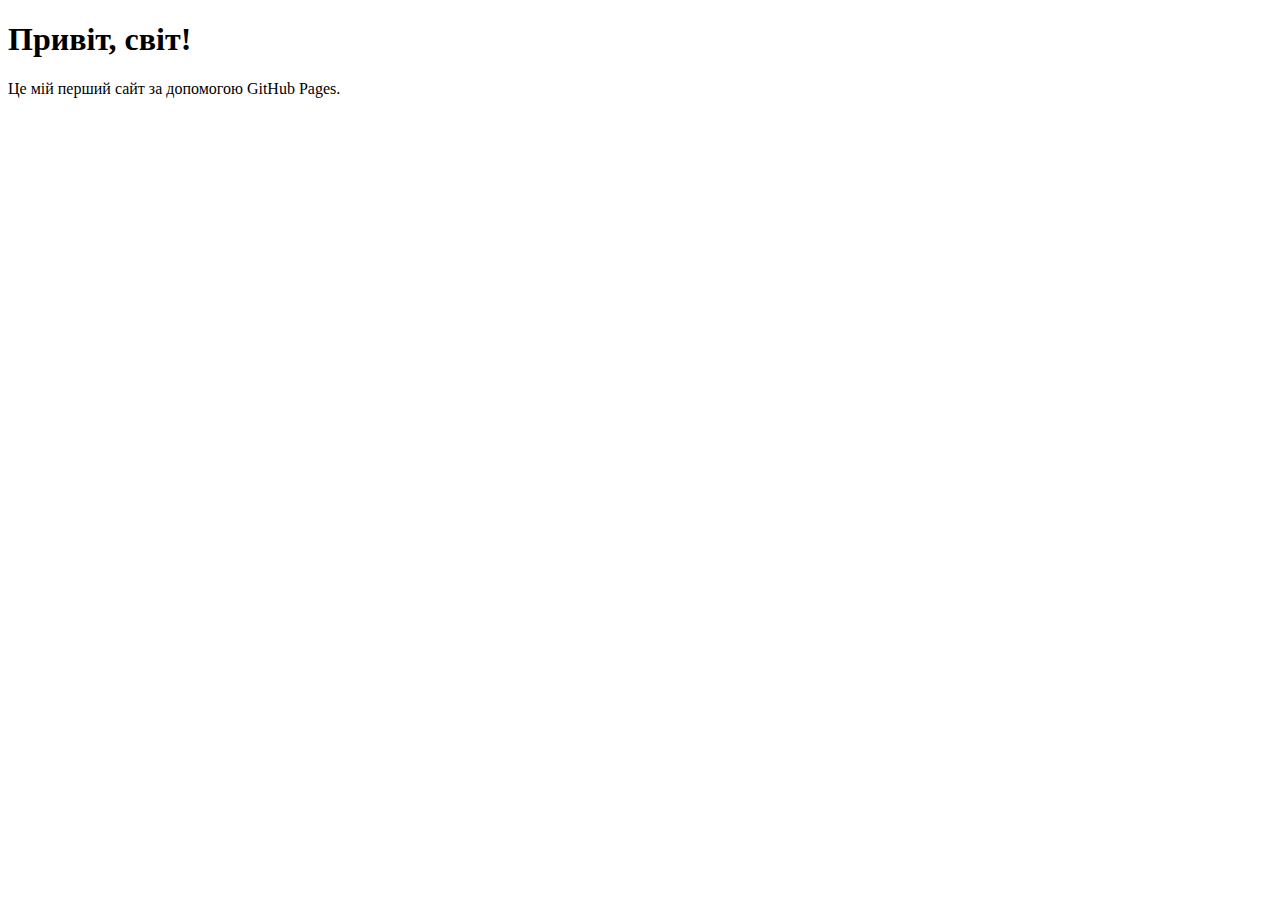
==== index.html @ dbbd3780 "Create index.html" ====
<!DOCTYPE html>
<html lang="en">
<head>
    <meta charset="UTF-8">
    <meta name="viewport" content="width=device-width, initial-scale=1.0">
    <title>Мій перший сайт</title>
</head>
<body>
    <h1>Привіт, світ!</h1>
    <p>Це мій перший сайт за допомогою GitHub Pages.</p>
</body>
</html>
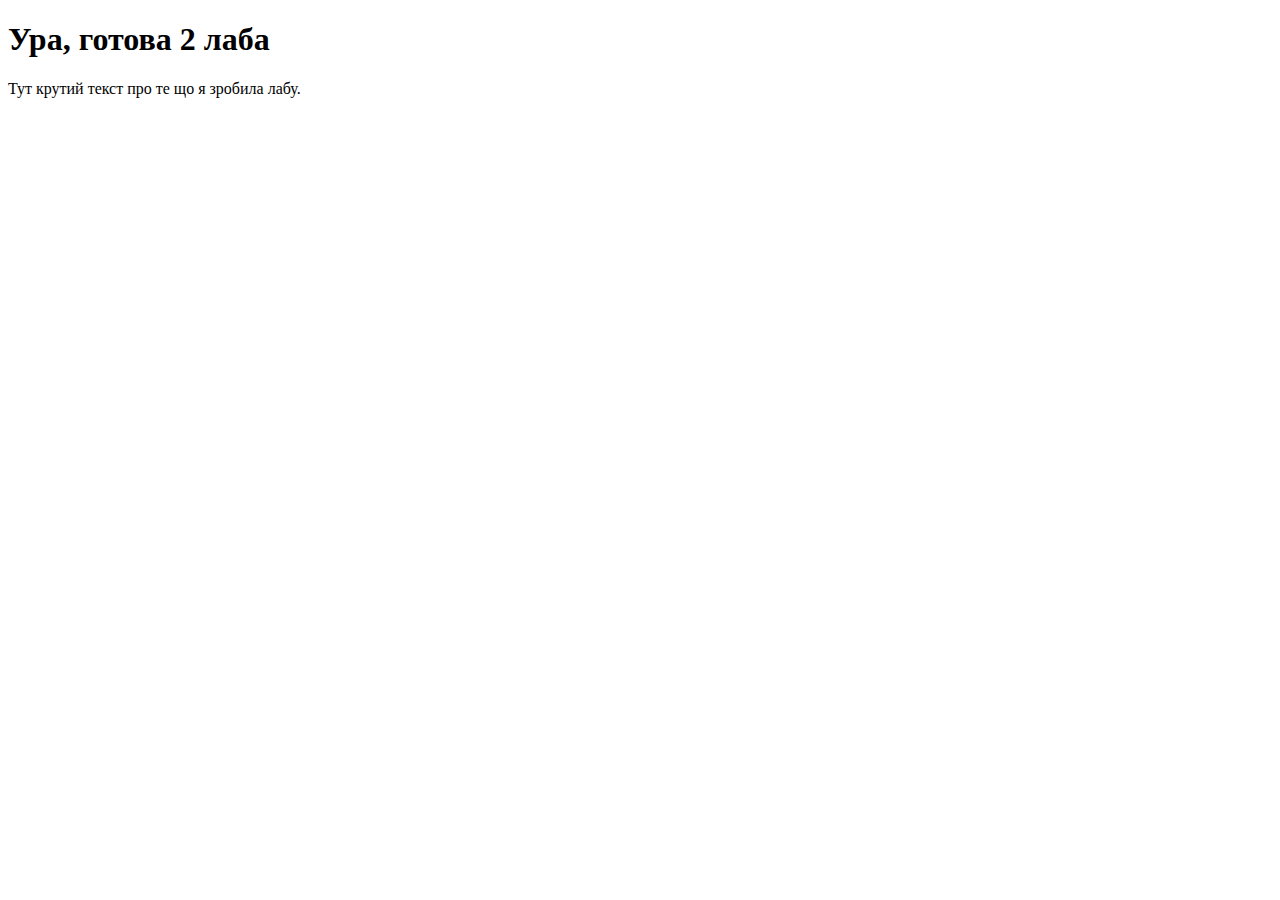
==== commit 977e7caa: "Update index.html" ====
--- a/index.html
+++ b/index.html
@@ -3,10 +3,10 @@
 <head>
     <meta charset="UTF-8">
     <meta name="viewport" content="width=device-width, initial-scale=1.0">
-    <title>Мій перший сайт</title>
+    <title>Лабораторна №2</title>
 </head>
 <body>
-    <h1>Привіт, світ!</h1>
-    <p>Це мій перший сайт за допомогою GitHub Pages.</p>
+    <h1>Ура, готова 2 лаба</h1>
+    <p>Тут крутий текст про те що я зробила лабу.</p>
 </body>
 </html>
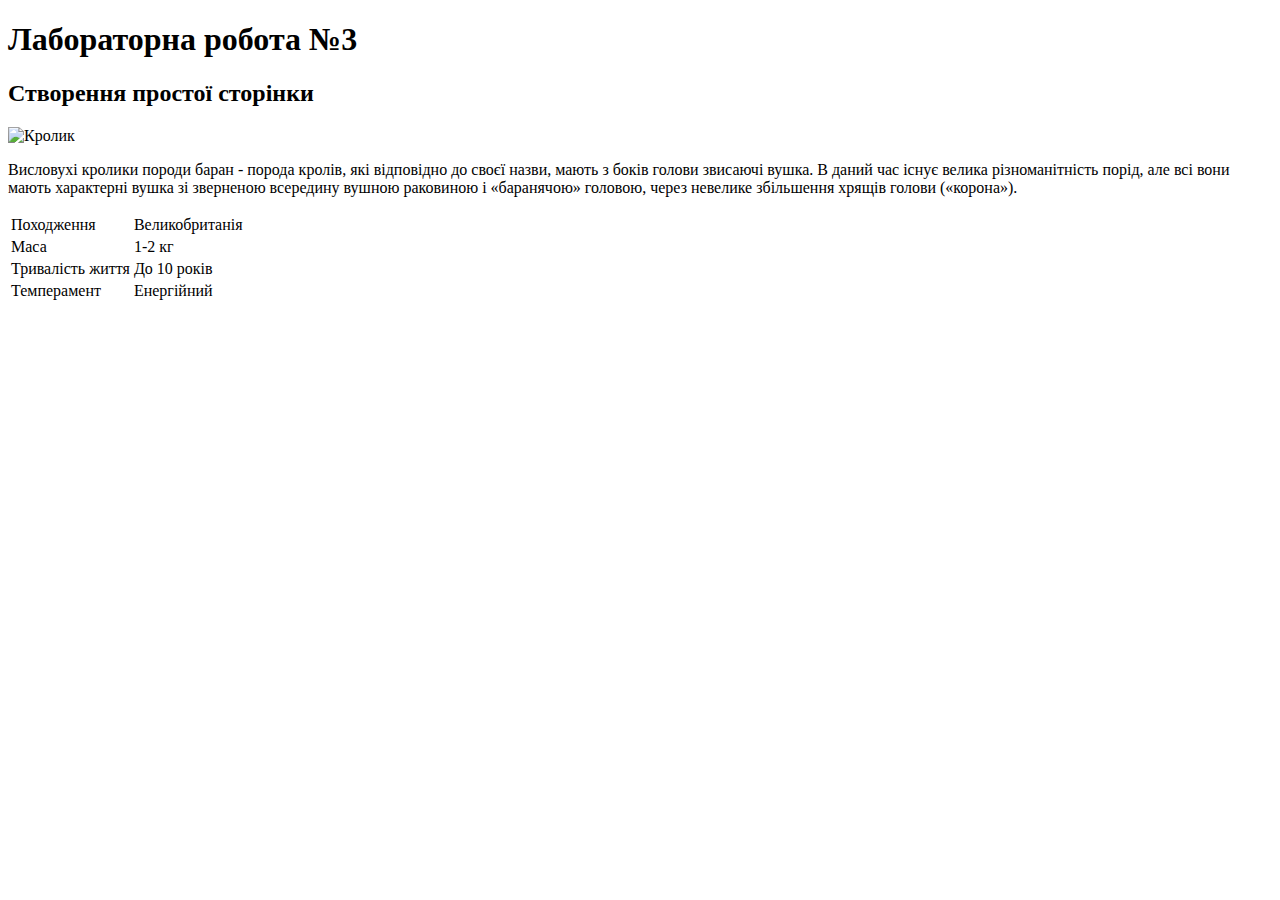
==== commit 3d4cde1a: "Update index.html" ====
--- a/index.html
+++ b/index.html
@@ -1,12 +1,42 @@
 <!DOCTYPE html>
-<html lang="en">
+<html lang="uk">
 <head>
     <meta charset="UTF-8">
     <meta name="viewport" content="width=device-width, initial-scale=1.0">
-    <title>Лабораторна №2</title>
+    <title>Лабораторна робота №3</title>
+    <link rel="stylesheet" href="css/styles.css">
 </head>
 <body>
-    <h1>Ура, готова 2 лаба</h1>
-    <p>Тут крутий текст про те що я зробила лабу.</p>
+    <div class="container">
+        <h1>Лабораторна робота №3</h1>
+        <h2>Створення простої сторінки</h2>
+        
+        <div class="content">
+            <img src="rabbit.jpg" alt="Кролик" class="rabbit-img">
+            <div class="text">
+                <p>Висловухі кролики породи баран - порода кролів, які відповідно до своєї назви, мають з боків голови звисаючі вушка. В даний час існує велика різноманітність порід, але всі вони мають характерні вушка зі зверненою всередину вушною раковиною і «баранячою» головою, через невелике збільшення хрящів голови («корона»).</p>
+            </div>
+        </div>
+        
+        <table class="info-table">
+            <tr>
+                <td>Походження</td>
+                <td>Великобританія</td>
+            </tr>
+            <tr>
+                <td>Маса</td>
+                <td>1-2 кг</td>
+            </tr>
+            <tr>
+                <td>Тривалість життя</td>
+                <td>До 10 років</td>
+            </tr>
+            <tr>
+                <td>Темперамент</td>
+                <td>Енергійний</td>
+            </tr>
+        </table>
+    </div>
 </body>
 </html>
+
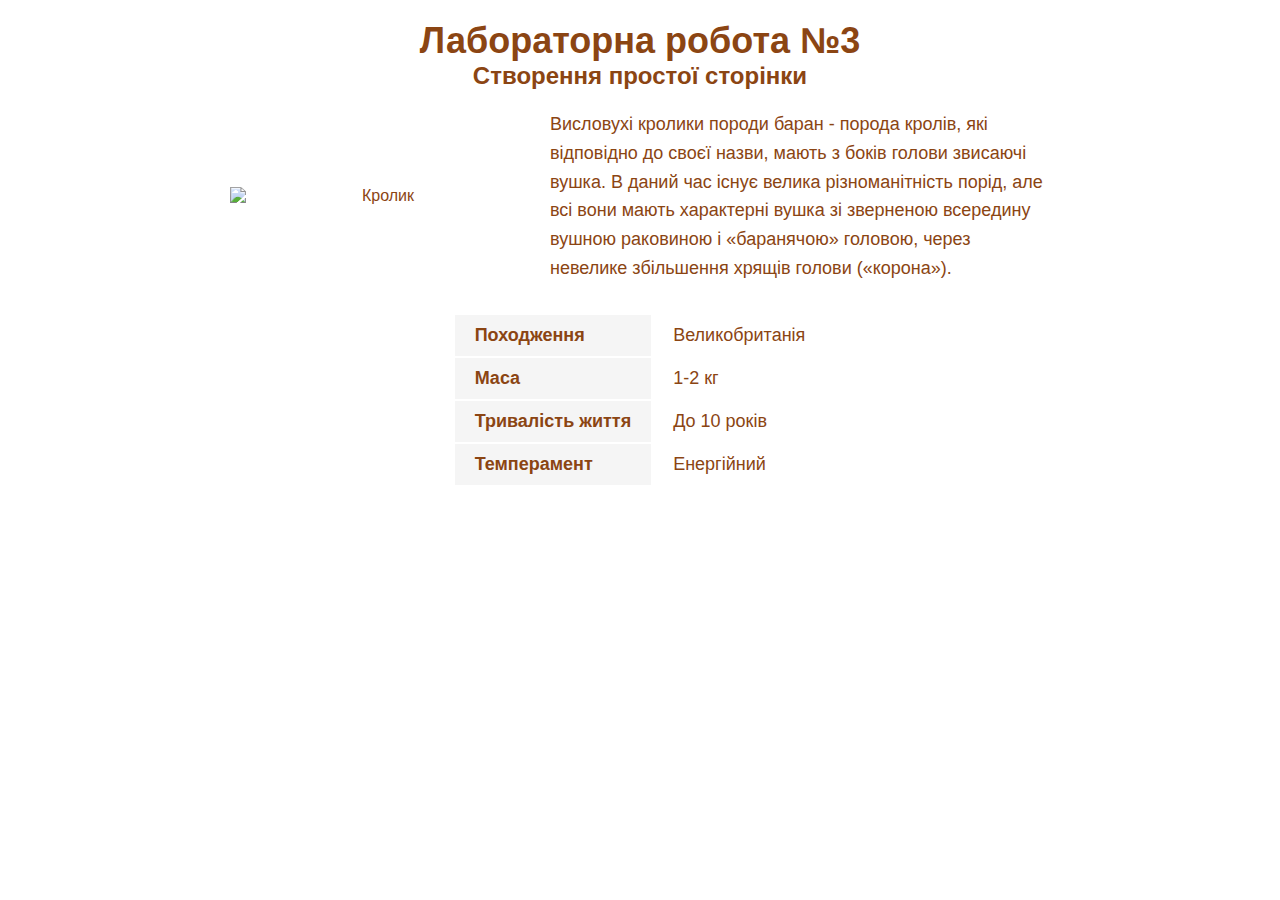
==== commit 04b80eea: "Update index.html" ====
--- a/index.html
+++ b/index.html
@@ -4,7 +4,7 @@
     <meta charset="UTF-8">
     <meta name="viewport" content="width=device-width, initial-scale=1.0">
     <title>Лабораторна робота №3</title>
-    <link rel="stylesheet" href="css/styles.css">
+    <link rel="stylesheet" href="styles.css">
 </head>
 <body>
     <div class="container">
--- a/styles.css
+++ b/styles.css
@@ -0,0 +1,72 @@
+* {
+    margin: 0;
+    padding: 0;
+    box-sizing: border-box;
+}
+
+body {
+    font-family: 'Arial', sans-serif;
+    background-color: #fff;
+    color: #8B4513;
+}
+
+.container {
+    width: 80%;
+    margin: 0 auto;
+    text-align: center;
+}
+
+h1 {
+    font-size: 36px;
+    margin-top: 20px;
+    color: #8B4513;
+}
+
+h2 {
+    font-size: 24px;
+    margin-bottom: 20px;
+    color: #8B4513;
+}
+
+.content {
+    display: flex;
+    justify-content: center;
+    align-items: center;
+    margin-bottom: 30px;
+}
+
+.rabbit-img {
+    width: 300px;
+    height: auto;
+    margin-right: 20px;
+}
+
+.text {
+    max-width: 500px;
+    font-size: 18px;
+    line-height: 1.6;
+    text-align: left;
+}
+
+.info-table {
+    width: auto;
+    margin: 30px auto;
+    border: none;
+}
+
+.info-table td {
+    padding: 10px 20px;
+    font-size: 18px;
+    text-align: left;
+    color: #8B4513;
+}
+
+.info-table td:first-child {
+    background-color: #f5f5f5;
+    font-weight: bold;
+}
+
+.info-table td:last-child {
+    background-color: #fff;
+}
+
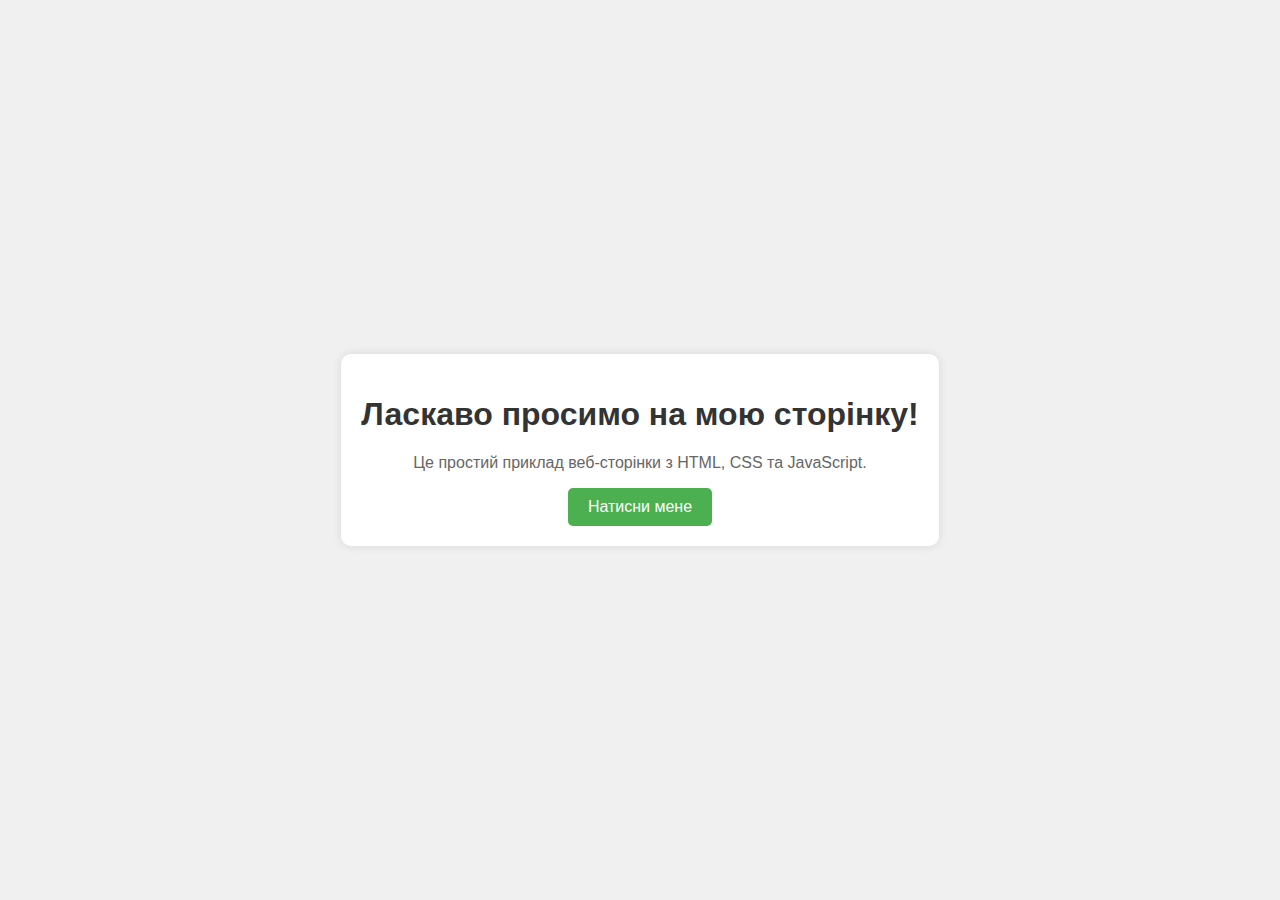
==== commit 33a078a4: "Create index.html" ====
--- a/index.html
+++ b/index.html
@@ -3,40 +3,59 @@
 <head>
     <meta charset="UTF-8">
     <meta name="viewport" content="width=device-width, initial-scale=1.0">
-    <title>Лабораторна робота №3</title>
-    <link rel="stylesheet" href="styles.css">
+    <meta http-equiv="X-UA-Compatible" content="ie=edge">
+    <title>Моя сторінка</title>
+    <style>
+        /* Простий CSS */
+        body {
+            font-family: Arial, sans-serif;
+            background-color: #f0f0f0;
+            margin: 0;
+            padding: 0;
+            display: flex;
+            justify-content: center;
+            align-items: center;
+            height: 100vh;
+        }
+        .container {
+            text-align: center;
+            background-color: #fff;
+            padding: 20px;
+            border-radius: 10px;
+            box-shadow: 0 0 10px rgba(0, 0, 0, 0.1);
+        }
+        h1 {
+            color: #333;
+        }
+        p {
+            color: #666;
+        }
+        button {
+            padding: 10px 20px;
+            font-size: 16px;
+            background-color: #4CAF50;
+            color: white;
+            border: none;
+            border-radius: 5px;
+            cursor: pointer;
+        }
+        button:hover {
+            background-color: #45a049;
+        }
+    </style>
 </head>
 <body>
     <div class="container">
-        <h1>Лабораторна робота №3</h1>
-        <h2>Створення простої сторінки</h2>
-        
-        <div class="content">
-            <img src="rabbit.jpg" alt="Кролик" class="rabbit-img">
-            <div class="text">
-                <p>Висловухі кролики породи баран - порода кролів, які відповідно до своєї назви, мають з боків голови звисаючі вушка. В даний час існує велика різноманітність порід, але всі вони мають характерні вушка зі зверненою всередину вушною раковиною і «баранячою» головою, через невелике збільшення хрящів голови («корона»).</p>
-            </div>
-        </div>
-        
-        <table class="info-table">
-            <tr>
-                <td>Походження</td>
-                <td>Великобританія</td>
-            </tr>
-            <tr>
-                <td>Маса</td>
-                <td>1-2 кг</td>
-            </tr>
-            <tr>
-                <td>Тривалість життя</td>
-                <td>До 10 років</td>
-            </tr>
-            <tr>
-                <td>Темперамент</td>
-                <td>Енергійний</td>
-            </tr>
-        </table>
+        <h1>Ласкаво просимо на мою сторінку!</h1>
+        <p>Це простий приклад веб-сторінки з HTML, CSS та JavaScript.</p>
+        <button onclick="myFunction()">Натисни мене</button>
     </div>
+
+    <script>
+        // Простий JavaScript
+        function myFunction() {
+            alert("Вітаю! Ви натиснули кнопку.");
+        }
+    </script>
 </body>
 </html>
-
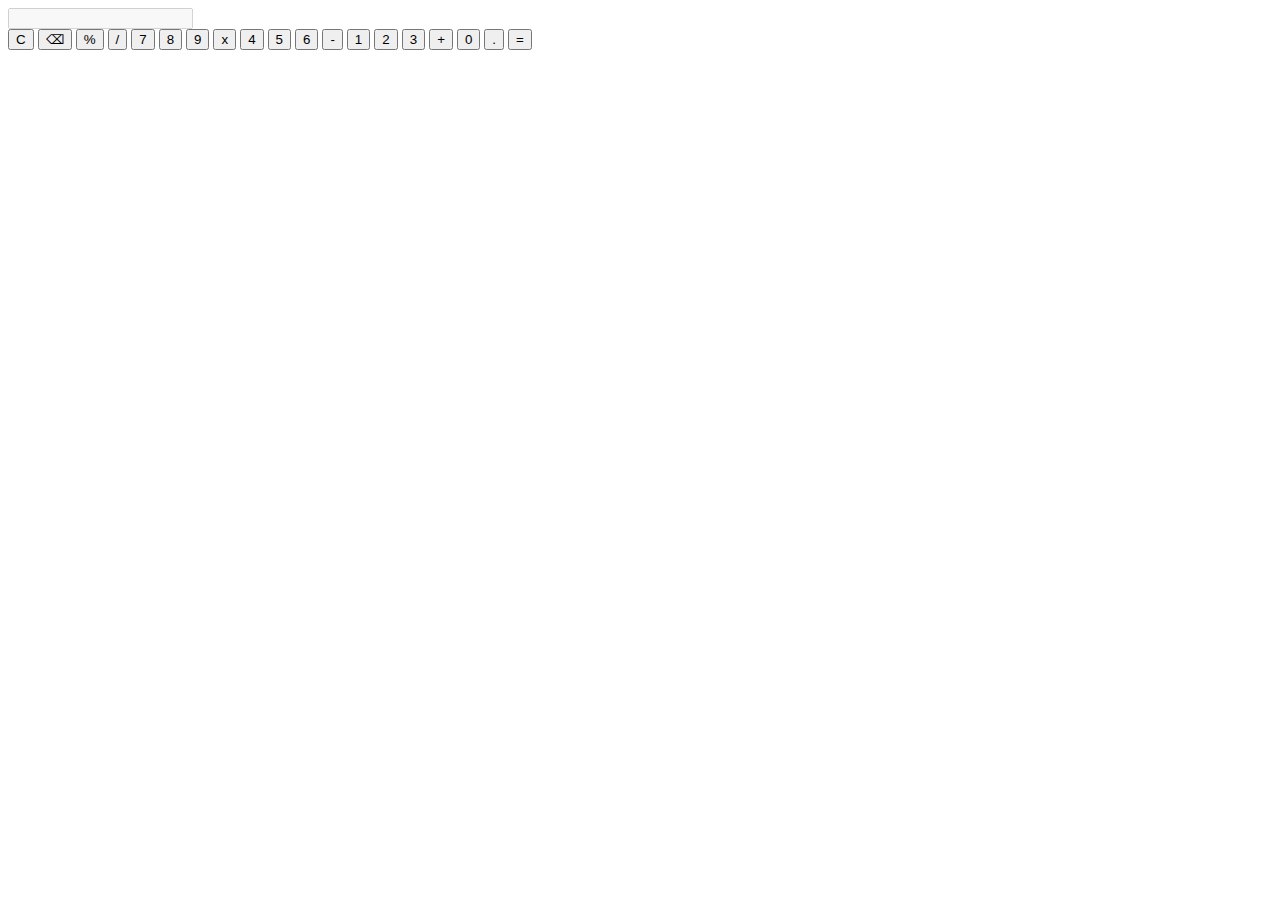
==== commit 7207747e: "Create index.html" ====
--- a/index.html
+++ b/index.html
@@ -1,61 +1,36 @@
 <!DOCTYPE html>
-<html lang="uk">
+<html lang="en">
 <head>
     <meta charset="UTF-8">
     <meta name="viewport" content="width=device-width, initial-scale=1.0">
-    <meta http-equiv="X-UA-Compatible" content="ie=edge">
-    <title>Моя сторінка</title>
-    <style>
-        /* Простий CSS */
-        body {
-            font-family: Arial, sans-serif;
-            background-color: #f0f0f0;
-            margin: 0;
-            padding: 0;
-            display: flex;
-            justify-content: center;
-            align-items: center;
-            height: 100vh;
-        }
-        .container {
-            text-align: center;
-            background-color: #fff;
-            padding: 20px;
-            border-radius: 10px;
-            box-shadow: 0 0 10px rgba(0, 0, 0, 0.1);
-        }
-        h1 {
-            color: #333;
-        }
-        p {
-            color: #666;
-        }
-        button {
-            padding: 10px 20px;
-            font-size: 16px;
-            background-color: #4CAF50;
-            color: white;
-            border: none;
-            border-radius: 5px;
-            cursor: pointer;
-        }
-        button:hover {
-            background-color: #45a049;
-        }
-    </style>
+    <title>Калькулятор</title>
+    <link rel="stylesheet" href="styles.css">
 </head>
 <body>
-    <div class="container">
-        <h1>Ласкаво просимо на мою сторінку!</h1>
-        <p>Це простий приклад веб-сторінки з HTML, CSS та JavaScript.</p>
-        <button onclick="myFunction()">Натисни мене</button>
+    <div class="calculator">
+        <input type="text" id="display" disabled>
+        <div class="buttons">
+            <button onclick="clearDisplay()">C</button>
+            <button onclick="deleteLast()">⌫</button>
+            <button onclick="appendToDisplay('%')">%</button>
+            <button onclick="appendToDisplay('/')">/</button>
+            <button onclick="appendToDisplay('7')">7</button>
+            <button onclick="appendToDisplay('8')">8</button>
+            <button onclick="appendToDisplay('9')">9</button>
+            <button onclick="appendToDisplay('*')">x</button>
+            <button onclick="appendToDisplay('4')">4</button>
+            <button onclick="appendToDisplay('5')">5</button>
+            <button onclick="appendToDisplay('6')">6</button>
+            <button onclick="appendToDisplay('-')">-</button>
+            <button onclick="appendToDisplay('1')">1</button>
+            <button onclick="appendToDisplay('2')">2</button>
+            <button onclick="appendToDisplay('3')">3</button>
+            <button onclick="appendToDisplay('+')">+</button>
+            <button onclick="appendToDisplay('0')">0</button>
+            <button onclick="appendToDisplay('.')">.</button>
+            <button onclick="calculate()">=</button>
+        </div>
     </div>
-
-    <script>
-        // Простий JavaScript
-        function myFunction() {
-            alert("Вітаю! Ви натиснули кнопку.");
-        }
-    </script>
+    <script src="script.js"></script>
 </body>
 </html>
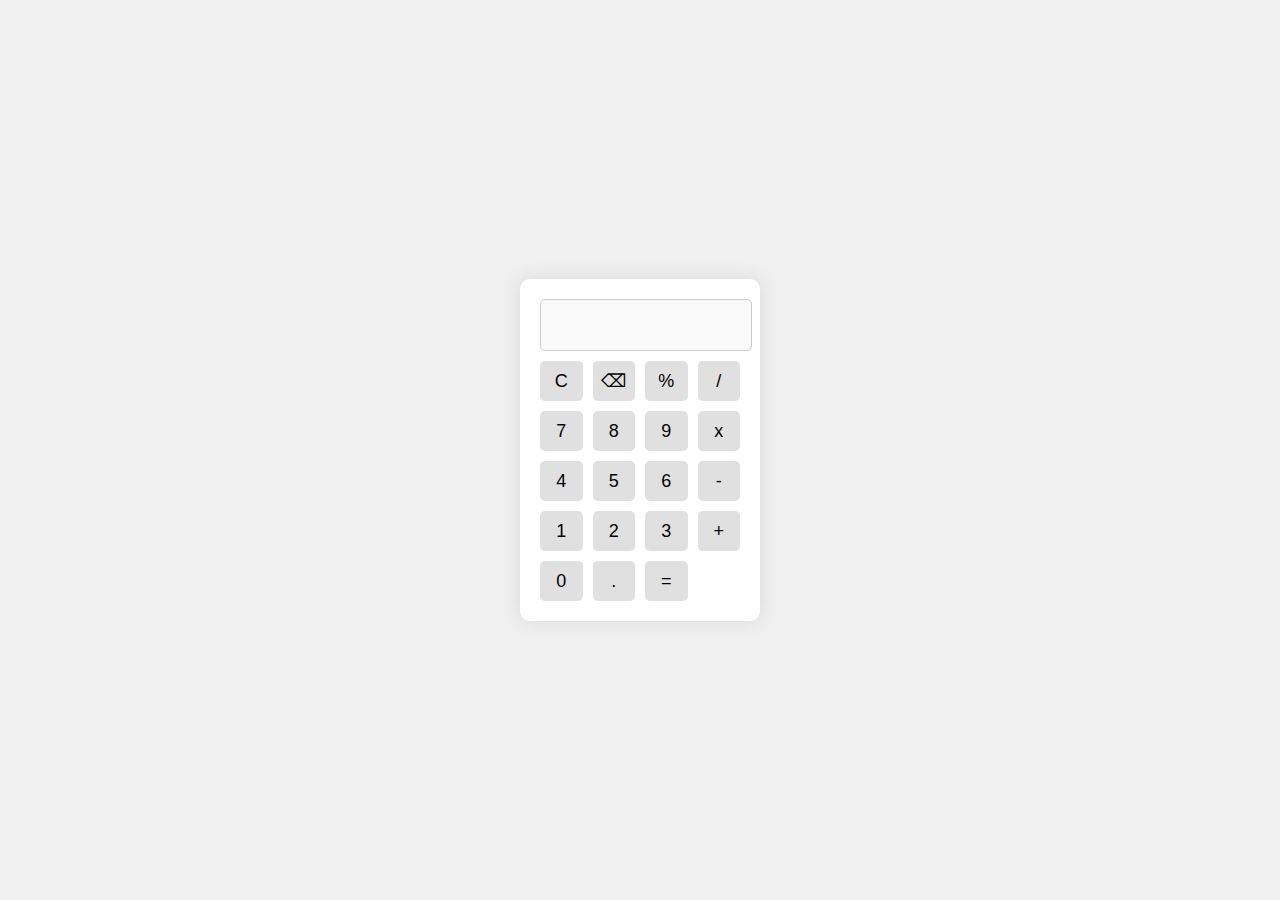
==== commit 6f27852b: "Update index.html" ====
--- a/index.html
+++ b/index.html
@@ -4,7 +4,7 @@
     <meta charset="UTF-8">
     <meta name="viewport" content="width=device-width, initial-scale=1.0">
     <title>Калькулятор</title>
-    <link rel="stylesheet" href="styles.css">
+    <link rel="stylesheet" href="css/styles.css">
 </head>
 <body>
     <div class="calculator">
@@ -31,6 +31,6 @@
             <button onclick="calculate()">=</button>
         </div>
     </div>
-    <script src="script.js"></script>
+    <script src="js/script.js"></script>
 </body>
 </html>
--- a/css/styles.css
+++ b/css/styles.css
@@ -0,0 +1,54 @@
+body {
+    display: flex;
+    justify-content: center;
+    align-items: center;
+    height: 100vh;
+    background-color: #f0f0f0;
+    font-family: Arial, sans-serif;
+    margin: 0;
+}
+
+.calculator {
+    width: 200px;
+    background-color: #fff;
+    padding: 20px;
+    border-radius: 10px;
+    box-shadow: 0px 0px 20px rgba(0, 0, 0, 0.1);
+}
+
+#display {
+    width: 100%;
+    height: 40px;
+    margin-bottom: 10px;
+    padding: 5px;
+    font-size: 20px;
+    text-align: right;
+    border: 1px solid #ccc;
+    border-radius: 5px;
+    background-color: #f9f9f9;
+}
+
+.buttons {
+    display: grid;
+    grid-template-columns: repeat(4, 1fr);
+    gap: 10px;
+}
+
+button {
+    width: 100%;
+    height: 40px;
+    font-size: 18px;
+    border: none;
+    border-radius: 5px;
+    background-color: #e0e0e0;
+    cursor: pointer;
+    transition: background-color 0.3s;
+}
+
+button:hover {
+    background-color: #d0d0d0;
+}
+
+button:active {
+    background-color: #c0c0c0;
+}
